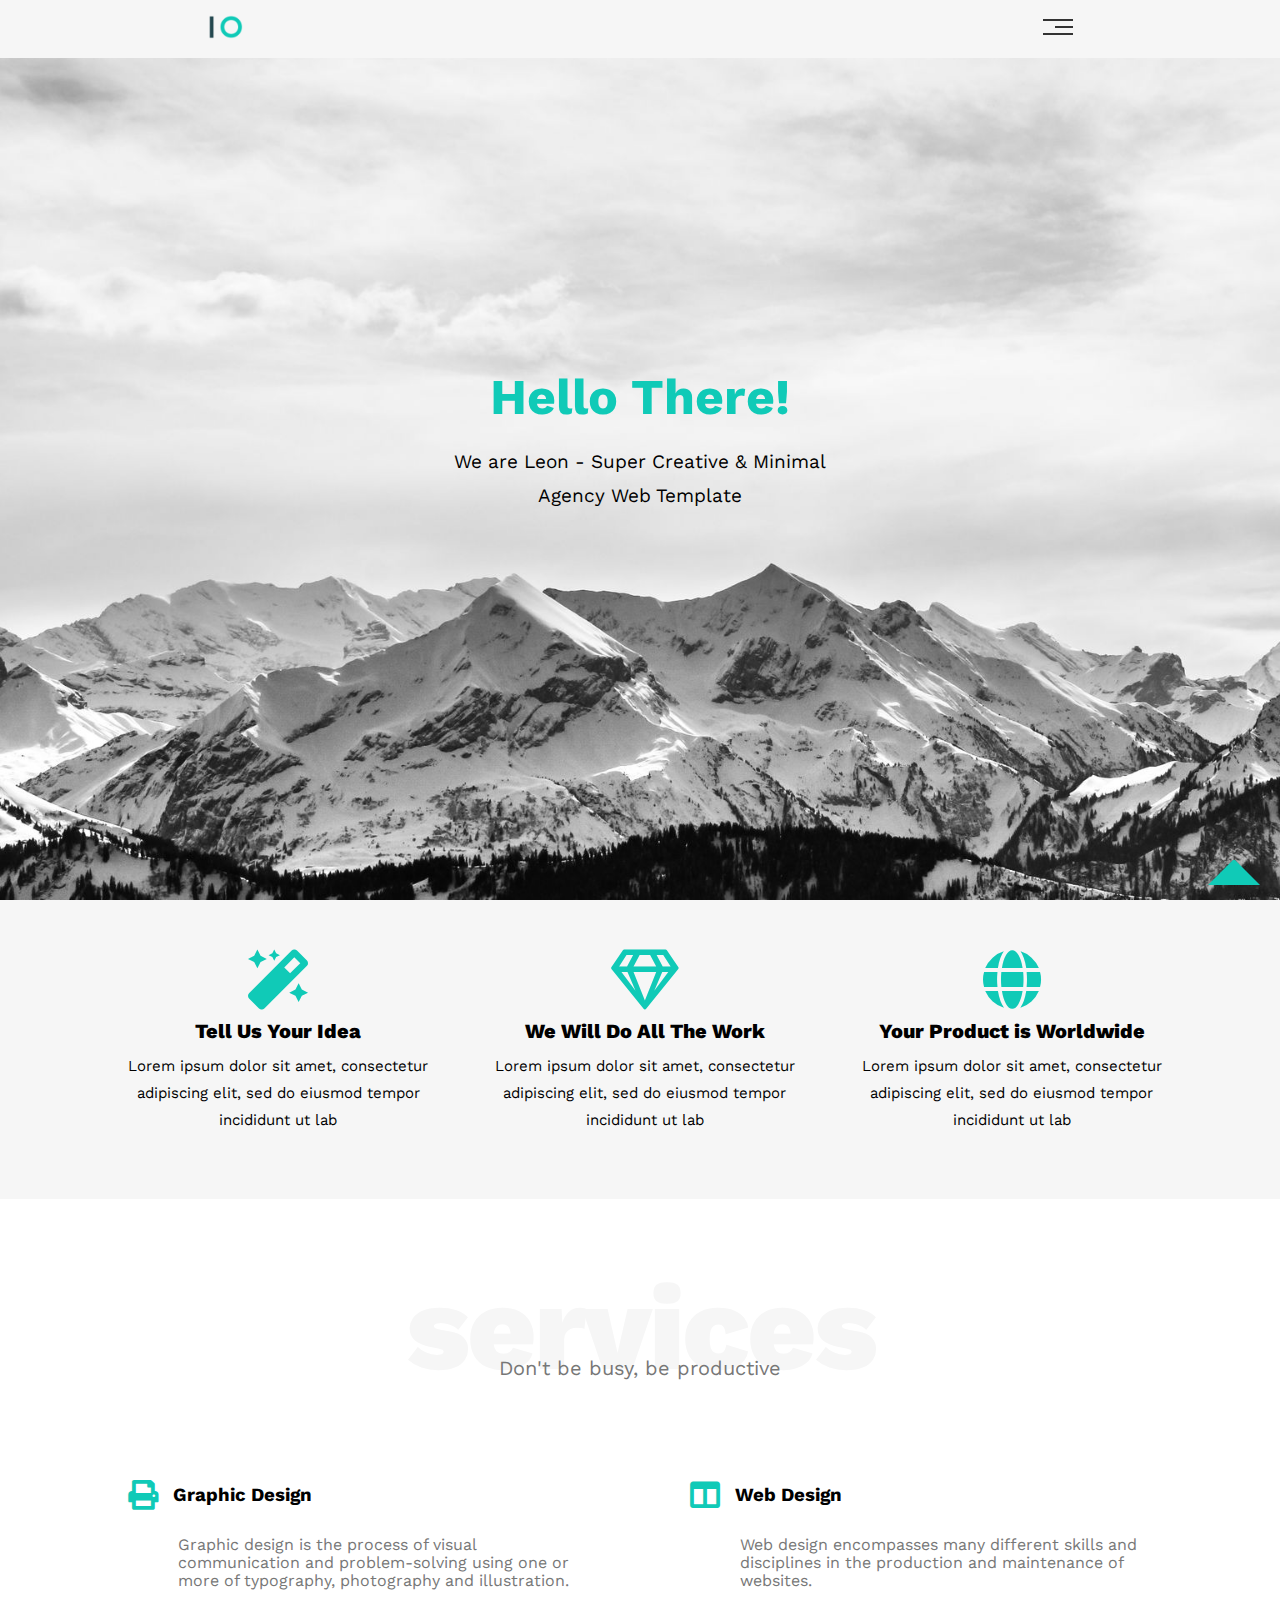
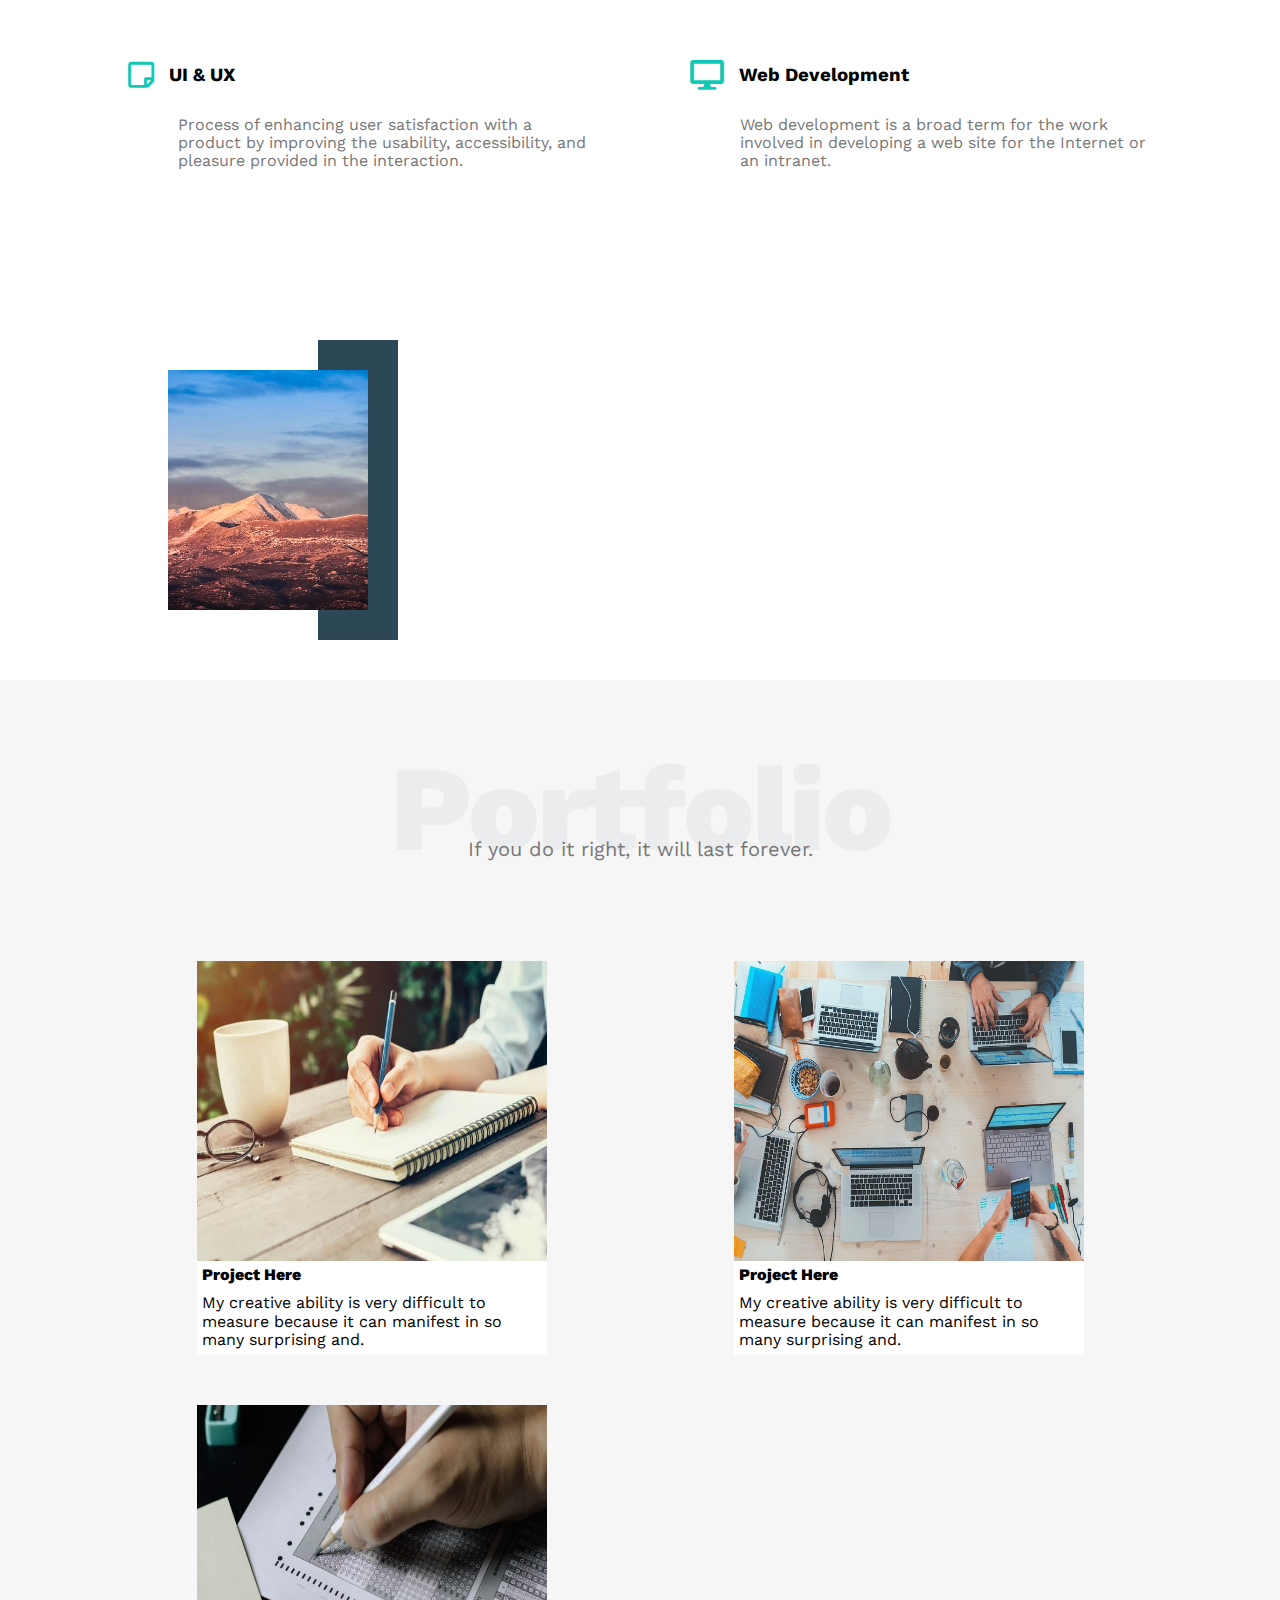
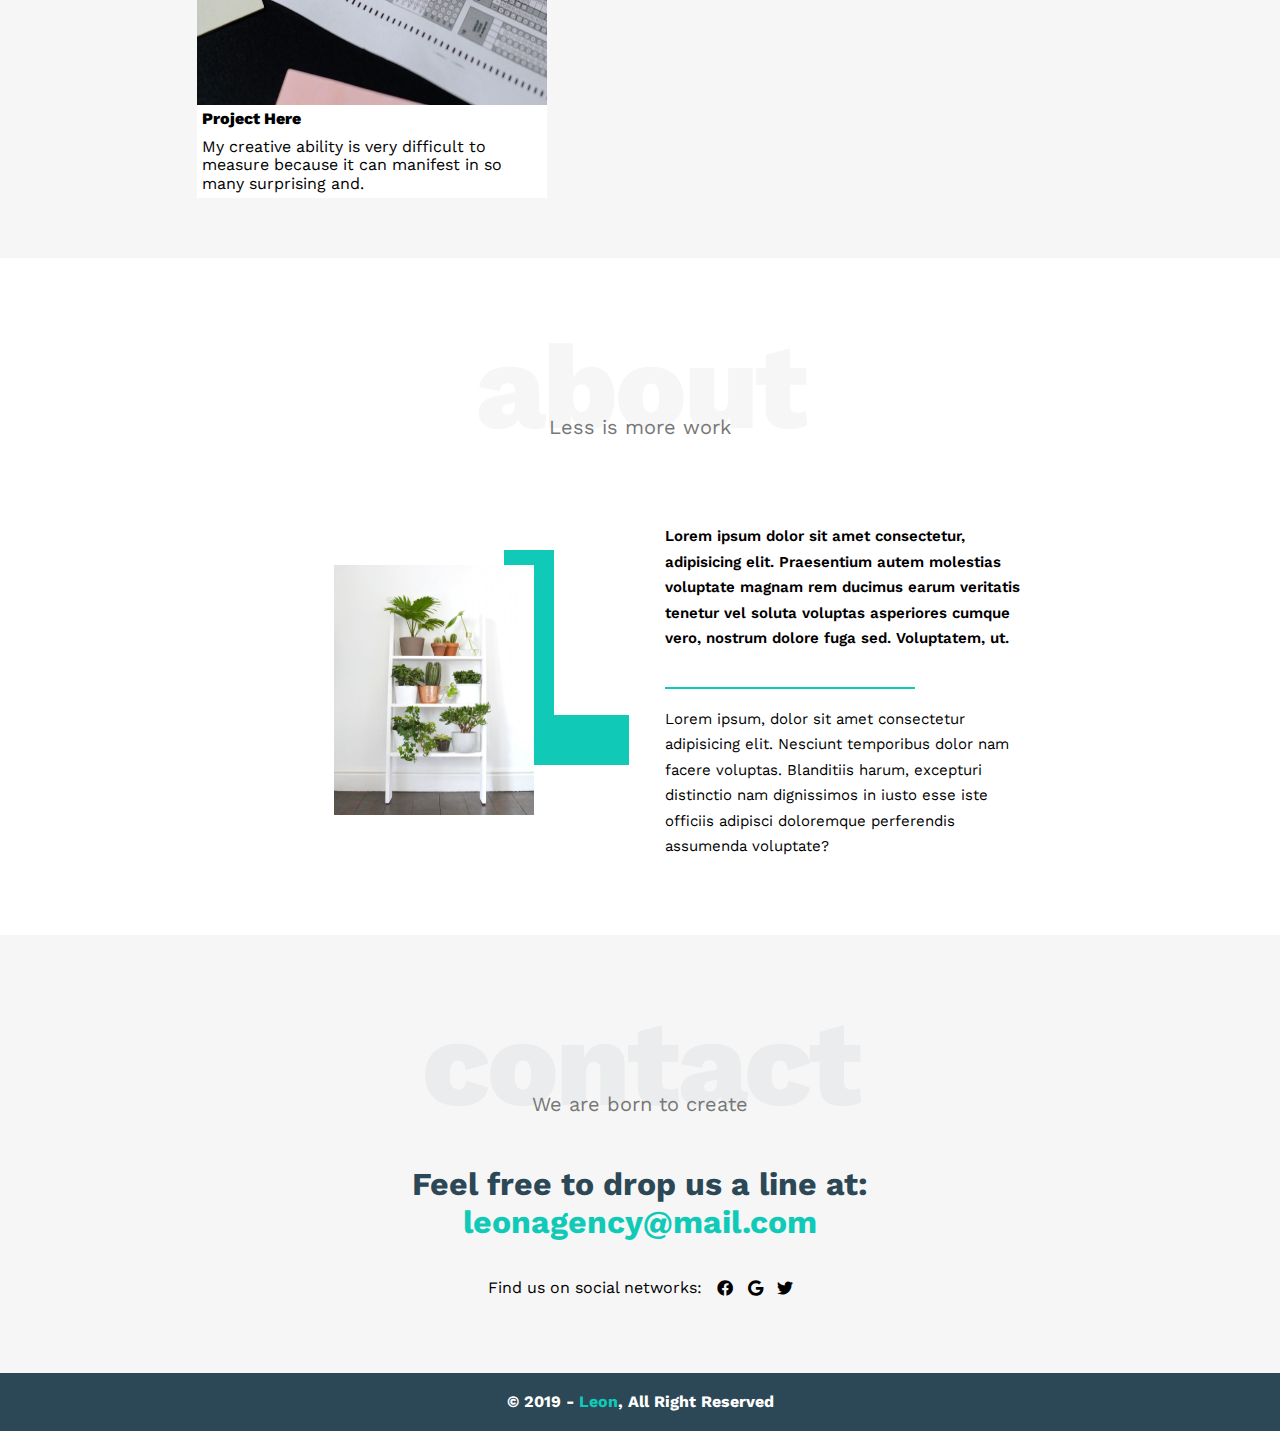
==== index.html @ 91f7926c "image source error" ====
<!DOCTYPE html>
<html lang="en">

    <head>
        <meta charset="UTF-8">
        <meta http-equiv="X-UA-Compatible" content="IE=edge">
        <meta name="viewport" content="width=device-width, initial-scale=1.0">
        <title>template-1</title>
        <!-- Main Template CSS file -->
        <link rel="stylesheet" href="CSS/Template-1.css">
        <!-- Render All Elemnets Normally -->
        <link rel="stylesheet" href="CSS/normalizes.css">
        <!-- Font Awesome Library -->
        <link rel="stylesheet" href="CSS/all.min.css">
        <!-- Google Fonts -->
        <style>
            @import url('https://fonts.googleapis.com/css2?family=Work+Sans:wght@200;300;400;500;600;800&display=swap');
        </style>
    </head>

    <body>
        <!-- scroll to top -->
        <a href="#top"></a>
        <!-- Start Header -->
        <div class="header">
            <div class="container">
                <div class="logo">
                    <img src="Images/logo.png" alt="">
                </div>
                <div class="links">
                    <div class="hidden">
                        <span></span>
                        <span></span>
                        <span></span>
                    </div>
                    <ul>
                        <li><a href="#services">Services</a></li>
                        <li><a href="#portfolio">Portfolio</a></li>
                        <li><a href="#about">About</a></li>
                        <li><a href="#contact">Contact</a></li>
                    </ul>
                </div>
            </div>
        </div>
        <!-- End Header -->

        <!-- Start Landing -->
        <div class="landing" id="top">
            <div class="intro-text">
                <h1>Hello There!</h1>
                <p>We are Leon - Super Creative & Minimal Agency  Web Template</p>
            </div>
        </div>
        <!-- End Landing -->

        <!-- Start Features -->
        <div class="features">
            <div class="container">
                <div class="f-one">
                    <i class="fas fa-magic fa-3x"></i>
                    <h3>Tell Us Your Idea</h3>
                    <p>Lorem ipsum dolor sit amet, consectetur adipiscing elit, sed do eiusmod tempor incididunt ut lab</p>
                </div>
                <div class="f-two">
                    <i class="far fa-gem fa-3x"></i>
                    <h3>We Will Do All The Work</h3>
                    <p>Lorem ipsum dolor sit amet, consectetur adipiscing elit, sed do eiusmod tempor incididunt ut lab</p>
                </div>
                <div class="f-three">
                    <i class="fas fa-globe fa-3x"></i>
                    <h3>Your Product is Worldwide</h3>
                    <p>Lorem ipsum dolor sit amet, consectetur adipiscing elit, sed do eiusmod tempor incididunt ut lab</p>
                </div>
            </div>
        </div>
        <!-- End Features -->

        <!-- Start Services -->
        <div class="services" id="services">
            <h3 class="special-component">services</h3>
            <p>Don't be busy, be productive</p>
            <div class="container">
                <div class="col">
                    <div class="srv">
                        <i class="fas fa-print"></i>
                        <h3>Graphic Design</h3>
                        <p>
                            Graphic design is the process of visual 
                            communication and problem-solving 
                            using one or more of typography, 
                            photography and illustration.
                        </p>
                    </div>
                    <div class="srv">
                        <i class="far fa-sticky-note"></i>
                        <h3>UI & UX</h3>
                        <p>
                            Process of enhancing user satisfaction 
                            with a product by improving the 
                            usability, accessibility, and pleasure 
                            provided in the interaction.
                        </p>
                    </div>
                </div>
                <div class="col">
                    <div class="srv">
                        <i class="fas fa-columns"></i>
                        <h3>Web Design</h3>
                        <p>
                            Web design encompasses many different 
                            skills and disciplines in the production 
                            and maintenance of websites.
                        </p>
                    </div>
                    <div class="srv">
                        <i class="fas fa-desktop"></i>
                        <h3>Web Development</h3>
                        <p>
                            Web development is a broad term for 
                            the work involved in developing a web site 
                            for the Internet or an intranet.
                        </p>
                    </div>
                </div>
                <div class="col">
                    <div class="image">
                        <img src="Images/services.jpg" alt="">
                    </div>
                </div>
            </div>
        </div>
        <!-- End Services -->

        <!-- Start Portfolio -->
        <div class="portfolio" id="portfolio">
            <h3 class="special-component">Portfolio</h3>
            <p>If you do it right, it will last forever.</p>
            <div class="container">
                <div class="prj">
                    <img src="/Images/portfolio-1.jpg" alt="">
                    <div class="prj-txt">
                        <h2>Project Here</h2>
                        <p>
                            My creative ability is very difficult to measure because it can manifest in so many surprising and.
                        </p>
                    </div>
                </div>
                <div class="prj">
                    <img src="/Images/portfolio-2.jpg" alt="">
                    <div class="prj-txt">
                        <h2>Project Here</h2>
                        <p>
                            My creative ability is very difficult to measure because it can manifest in so many surprising and.
                        </p>
                    </div>
                </div>
                <div class="prj">
                    <img src="/Images/portfolio-3.jpg" alt="">
                    <div class="prj-txt">
                        <h2>Project Here</h2>
                        <p>
                            My creative ability is very difficult to measure because it can manifest in so many surprising and.
                        </p>
                    </div>
                </div>

            </div>

        </div>
        <!-- End Portfolio -->

        <!-- Start About -->
        <div class="about" id="about">
            <h3 class="special-component">about</h3>
            <p>Less is more work</p>
            <div class="container">
                <div class="col">
                    <div class="abt-image">
                        <img src="/Images/about.jpg" alt="">
                    </div>
                </div>
                <div class="col">
                    <div class="abt-txt">
                        <h3>
                            Lorem ipsum dolor sit amet consectetur, adipisicing elit.
                            Praesentium autem molestias voluptate magnam rem ducimus 
                            earum veritatis tenetur vel soluta voluptas asperiores cumque
                            vero, nostrum dolore fuga sed. Voluptatem, ut.
                        </h3>
                        <p>
                            Lorem ipsum, dolor sit amet consectetur adipisicing elit.
                            Nesciunt temporibus dolor nam facere voluptas. Blanditiis 
                            harum, excepturi distinctio nam dignissimos in iusto esse 
                            iste officiis adipisci doloremque perferendis assumenda voluptate?
                        </p>
                    </div>
                </div>
            </div>
        </div>
        <!-- End About -->

        <!-- Start Contact -->
        <div class="contact" id="contact">
            <h3 class="special-component">contact</h3>
            <p>We are born to create</p>
            <div class="email">
                <h1>Feel free to drop us a line at:</h1>
                <h1>leonagency@mail.com</h1>
            </div>
            <div class="social">
                <p>
                    Find us on social networks:
                </p>
                <i class="fab fa-facebook"></i>
                <i class="fab fa-google"></i>
                <i class="fab fa-twitter"></i>            
            </div>
        </div>
        <!-- End Conatct -->

        <!-- Start Footer -->
            <footer>
                <p> 
                    &copy; 2019 - <span style="color: #10cab7;">Leon</span>, All Right Reserved
                </p>
            </footer>
        <!-- End Footer -->

    </body>

</html>
---- CSS/Template-1.css ----
/* Start Global Rules */
* {
    -webkit-box-sizing: border-box;
    -moz-box-sizing: border-box;
    box-sizing: border-box;
}

:root {
    --main-color--: #10cab7;
}

html {
    scroll-behavior: smooth;
}
body {
    font-family: 'Work Sans', sans-serif;
}

/* Mobile */
@media (max-width: 767px) {
    .container {
        max-width: 750px;
    }
}

/* Small */
@media (min-width: 768px) {
    .container {
        width: 750px;
    }
}

/* Medium */
@media (min-width: 992px) {
    .container {
        width: 970px;
    }
}

/* Large */
@media (min-width: 1200px) {
    .container {
        width: 1170px;
    }
}
/* End Global Rules */ 

/* Start Components */
body > a {
    background-color: transparent;
    padding: 1px;
    border-top: 25px solid transparent;
    border-right: 25px solid transparent;
    border-bottom: 25px solid var(--main-color--);
    border-left: 25px solid transparent;
    text-decoration: none;
    position: fixed;
    bottom: 15px;
    right: 20px;
    z-index: 150;
}
.special-component {
    margin: 0 auto;
    font-weight: 800;
    font-size: 120px;
    color: #f6f6f6;
    text-align: center;
    letter-spacing: -3px;
}

.special-component + p {
    color: #777;
    font-size: 20px;
    margin-top: -40px;
    margin-bottom: 100px;
    text-align: center;
}

@media (max-width: 767px) {
    .special-component {
        font-size: 60px;
    }

    .special-component + p {
        font-size: 15px;
        margin-top: -20px;
    }
}
/* End Components */

/* Start Header Rules */
.header {
    background-color: #f6f6f6;
    position: fixed;
    top: 0;
    width: 100%;
    z-index: 10000;
}

.header .container {
    width: 70%;
    padding: 15px;
    margin: 0 auto;
    display: flex;
    flex-flow: row wrap;
    justify-content: space-between;
    align-items: center;
}

.header .container .logo img {
    width: 60px ;
}

.header .container .links {
    position: relative;
}

.header .container .links .hidden {
    width: 30px;
    display: flex;
    flex-flow: row wrap;
    justify-content: flex-end;
}

.header .container .links .hidden span {
    background-color: #333;
    height: 2px;
    margin-bottom: 5px;
}

.header .container .links .hidden span:first-child {
    width: 100%;
}

.header .container .links .hidden span:nth-child(2) {
    width: 60%;
    transition: .3s;
}

.header .container .links:hover .hidden span:nth-child(2) {
    width: 100%;
}

.header .container .links .hidden span:last-child {
    width: 100%;
}

.header .links ul {
    list-style: none;
    margin: 0;
    padding: 0;
    background-color: #f6f6f6;
    position: absolute;
    right: 0;
    top: calc(100% + 15px);
    min-width: 200px;
    display: none;
    z-index: 1;
}

.header .container .links ul::after {
    content: '';
    border-top: 15px solid transparent;
    border-bottom: 15px solid #f6f6f6;
    border-left: 15px solid transparent;
    border-right: 15px solid transparent;
    position: absolute;
    right: 0;
    top: -30px;
}

.header .container .links ul li{
    padding: 15px;
}

.header .container .links ul li:not(:last-child) {
    border-bottom: 1px solid #ddd;
}

.header .container .links ul li a {
    text-decoration: none;
    color: #333;
    transition: .3s;
    display: block;
}

.header .container .links:hover ul {
    display:block;
}

.header .container .links ul li:hover a{
    padding-left: 10px;
}
/* End Header Rules */

/* Start Landing */
.landing {
    background-image: url(../Images/landing.jpg);
    background-size: cover;
    height: 100vh;
    position: relative;
}

.landing .intro-text {
    position: absolute;
    top: 50%;
    left: 50%;
    transform: translate(-50% , -50%);
    text-align: center;
    width: 420px;
    max-width: 100%;
}

.intro-text h1 {
    font-size: 50px;
    color: var(--main-color--);
    margin: 0;
    font-weight: bold;
}

.intro-text p {
    padding-left: 5px;
    padding-right: 5px;
    font-size: 19px;
    line-height: 1.8;
}
/* End Landing */

/* Star Feature */
.features {
    background-color: #f6f6f6;
    padding-right: 60px;
    padding-left: 60px;
}

.features .container {
    margin: 0 auto;
    padding: 50px;
    display: grid;
    grid-template-columns: repeat(auto-fill, minmax(300px, 1fr));
    gap: 30px;
    justify-content: center;
    align-items: center;
}

.features .container i {
    font-size: 60px;
    color: var(--main-color--);
    display: flex;
    justify-content: center;
}


.features .container h3 {
    font-size: 20px;
    margin-top: 10px;
    margin-bottom: 10px;
    text-align: center;
    font-weight: 800;
}

.features .container p {
    font-size: 15px;
    margin-top: 6px;
    text-align: center;
    line-height: 1.8;
}
/* End Features */

/* Start Services */
.services {
    padding-top: 60px;
}
.services .container {
    width: 80%;
    margin: 0 auto;
    display: grid;
    grid-template-columns: repeat(auto-fill, minmax(300px , 1fr));
    justify-content: space-evenly;
    gap: 100px;
}

.services .container .srv {
    display: flex;
    flex-flow: row wrap;
}

.col .srv {
    height: 180px;
}
.col .srv i {
    color: var(--main-color--);
    font-size: 30px;
}

.col .srv h3 {
    margin-top: 5px;
    margin-left: 15px;
    margin-bottom: 10px;
}

.col .srv p {
    color: #777;
    margin-left: 50px;
    margin-bottom: 50px;
    margin-top: 0;
}

.container .col .image {
    margin-bottom: 100px;
    width: 240px;
    height: 240px;
    position: relative;
}

.container .col .image img {
    width: 200px;
    height: 240px;
    position: absolute;
    top: 30px;
    right: 0;
}

.container .col .image::after {
    content: '';
    background-color: #2c4755;
    width: 80px;
    height: 300px;
    position: absolute;
    right: -30px;
    z-index: -1;
}

@media (max-width: 1215px) {
    .container .col .image {
        display: none;
    }
}



@media (max-width: 767px) {
    .services .container .srv {
        display: flex;
        flex-flow: column nowrap;
        align-items: center;
    }
    .col .srv p {
        color: #777;
        margin-left: 0;
        text-align: center;
    }
    .services .container {
        gap: 0;
    }
    .special-component + p {
        margin-bottom: 30px;
        border-bottom: 5px solid #f6f6f6;
    }
}

/* Strat Portfolio */
.portfolio {
    background-color: #f6f6f6;
    padding-top: 60px;
}

.portfolio .special-component {
    color: #ebeced;
}

.prj img {
    width: 350px;
    height: 300px;
}

.portfolio .container {
    padding-bottom: 60px;
    width: 80%;
    margin: 0 auto;
    display: grid;
    grid-template-columns: repeat(auto-fill, minmax(350px, 1fr));
    justify-content: space-evenly;
    gap: 50px;
}


.portfolio .prj {
    display: flex;
    flex-flow: column wrap;
    align-items: center;
}

.portfolio .container .prj .prj-txt {
    background-color: white;
    width: 350px;
}

.portfolio .container .prj .prj-txt h2 {
    margin-top: 0;
    margin-bottom: 0;
    padding: 5px;
    font-weight: 800;
    font-size: 16px;
}

.portfolio .container .prj .prj-txt p {
    margin-top: 0;
    margin-bottom: 0;
    padding: 5px;
    font-size: 16px;
}


@media (max-width: 767px) {
    .porfolio .special-component {
        margin-bottom: 10px;
    }
    
    .portfolio .special-component + p {
        border-bottom: 6px solid white;
        margin-top: -20px;
    }

    .portfolio .prj {
        display: flex;
        flex-flow: column wrap;
        align-items: center;
    }
    .prj img {
        width: 250px;
        height: 200px;
    }

    .portfolio .container {
        gap: 30px;
    }

    .portfolio .container .prj .prj-txt {
        width: 250px;
    }
}
/* End Portfolio */

/* Start About */
.about {
    padding-top: 60px;
}

.about .special-component + p {
    margin-bottom: 10px;
}

.about .container {
    padding: 60px;
    width: 70%;
    margin: 0 auto;
    display: grid;
    grid-template-columns: repeat(auto-fill, minmax(300px, 1fr));
    gap: 50px;
}

.about .container .col {
    display: flex;
    flex-direction: row;
    justify-content: center;
    align-items: center;
}

.abt-image img {
    width: 200px;
    height: 250px;
}

.about .container .col:first-child {
    position: relative;
}
/* 
.about .container .col:first-child:after {
    content: '';
    background-color: #fafafa;
    width: 60px;
    height: 300px;
    position: absolute;
    top: 12px;
    left: 72px;
    z-index: -1;
} */

.abt-image {
    position: relative;
}

.abt-image::before {
    content: '';
    background-color: #10cab7;
    width: 50px;
    height: 200px;
    position: absolute;
    top: -15px;
    right: -20px;
    z-index: -1;
}

.abt-image::after {
    content: '';
    background-color: #10cab7;
    width: 100px;
    height: 50px;
    position: absolute;
    top: 150px;
    right: -95px;
    z-index: -1;
}

.abt-txt h3 {
    max-width: 500px;
    font-size: 15px;
    font-weight: 600;
    line-height: 1.7;
}

.abt-txt p {
    padding-top: 40px;
    max-width: 500px;
    font-size: 15px;
    line-height: 1.7;
    position: relative;
}

.abt-txt p::after {
    content: '';
    width: 250px;
    height: 2px;
    background-color: #10cab7;
    position: absolute;
    top: 20px;
    left: 0;
}

@media (max-width: 767px) {
    .abt-txt h3 {
        text-align: center;
    }

    .abt-txt p {
        text-align: center;
    }

    .about .container {
        padding: 0;
        display: flex;
        flex-flow: column wrap;
    }

    .about .container .col {
        display: flex;
        flex-direction: row;
        justify-content: flex-start;
    }

    .about .col {
        margin-top: 50px;
    }

    
    .abt-txt p::after {
        left: 50%;
        transform: translateX(-50%);
    }
}
/* End About */

/* Start Contact */
    .contact {
        padding: 60px 60px;
        background-color: #f6f6f6;
    }

    .contact .special-component {
        color: #ebeced;
    }

    .contact .special-component + p {
        margin-bottom: 50px;
    }

    .contact .email h1:first-child {
        color: #2c4755;
        text-align: center;
        margin-bottom: 2px;
    }

    .contact .email h1:last-child {
        color: #10cab7;
        text-align: center;
        margin-top: 0;
    }

    .contact .social {
        display: grid;
        grid-template-columns: 230px 30px 30px 30px;
        justify-content:center;
        align-items: center;
        text-align: center;
    }

    
@media (max-width: 767px) {
    .contact .special-component {
        margin-bottom: 10px;
    }
    
    .contact .special-component + p {
        border-bottom: 6px solid white;
        margin-top: -30px;
        margin-bottom: 20px;
    }

    .contact {
        padding: 0;
    }

    .contact .email h1:first-child {
        font-size: 25px;
    }

    .contact .email h1:last-child {
        font-size: 20px;
    }
}
/* End Contact */

/* Start Footer */
    footer {
        background-color: #2c4755;
    }

    footer p {
        margin: 0;
        padding: 20px;
        color: white;
        font-weight: bold;
        text-align: center;
    }
/* End Footer */
---- CSS/normalizes.css ----
/*! normalize.css v8.0.1 | MIT License | github.com/necolas/normalize.css */

/* Document
   ========================================================================== */

/**
 * 1. Correct the line height in all browsers.
 * 2. Prevent adjustments of font size after orientation changes in iOS.
 */

html {
  line-height: 1.15; /* 1 */
  -webkit-text-size-adjust: 100%; /* 2 */
}

/* Sections
   ========================================================================== */

/**
 * Remove the margin in all browsers.
 */

body {
  margin: 0;
}

/**
 * Render the `main` element consistently in IE.
 */

main {
  display: block;
}

/**
 * Correct the font size and margin on `h1` elements within `section` and
 * `article` contexts in Chrome, Firefox, and Safari.
 */

h1 {
  font-size: 2em;
  margin: 0.67em 0;
}

/* Grouping content
   ========================================================================== */

/**
 * 1. Add the correct box sizing in Firefox.
 * 2. Show the overflow in Edge and IE.
 */

hr {
  box-sizing: content-box; /* 1 */
  height: 0; /* 1 */
  overflow: visible; /* 2 */
}

/**
 * 1. Correct the inheritance and scaling of font size in all browsers.
 * 2. Correct the odd `em` font sizing in all browsers.
 */

pre {
  font-family: monospace, monospace; /* 1 */
  font-size: 1em; /* 2 */
}

/* Text-level semantics
   ========================================================================== */

/**
 * Remove the gray background on active links in IE 10.
 */

a {
  background-color: transparent;
}

/**
 * 1. Remove the bottom border in Chrome 57-
 * 2. Add the correct text decoration in Chrome, Edge, IE, Opera, and Safari.
 */

abbr[title] {
  border-bottom: none; /* 1 */
  text-decoration: underline; /* 2 */
  text-decoration: underline dotted; /* 2 */
}

/**
 * Add the correct font weight in Chrome, Edge, and Safari.
 */

b,
strong {
  font-weight: bolder;
}

/**
 * 1. Correct the inheritance and scaling of font size in all browsers.
 * 2. Correct the odd `em` font sizing in all browsers.
 */

code,
kbd,
samp {
  font-family: monospace, monospace; /* 1 */
  font-size: 1em; /* 2 */
}

/**
 * Add the correct font size in all browsers.
 */

small {
  font-size: 80%;
}

/**
 * Prevent `sub` and `sup` elements from affecting the line height in
 * all browsers.
 */

sub,
sup {
  font-size: 75%;
  line-height: 0;
  position: relative;
  vertical-align: baseline;
}

sub {
  bottom: -0.25em;
}

sup {
  top: -0.5em;
}

/* Embedded content
   ========================================================================== */

/**
 * Remove the border on images inside links in IE 10.
 */

img {
  border-style: none;
}

/* Forms
   ========================================================================== */

/**
 * 1. Change the font styles in all browsers.
 * 2. Remove the margin in Firefox and Safari.
 */

button,
input,
optgroup,
select,
textarea {
  font-family: inherit; /* 1 */
  font-size: 100%; /* 1 */
  line-height: 1.15; /* 1 */
  margin: 0; /* 2 */
}

/**
 * Show the overflow in IE.
 * 1. Show the overflow in Edge.
 */

button,
input { /* 1 */
  overflow: visible;
}

/**
 * Remove the inheritance of text transform in Edge, Firefox, and IE.
 * 1. Remove the inheritance of text transform in Firefox.
 */

button,
select { /* 1 */
  text-transform: none;
}

/**
 * Correct the inability to style clickable types in iOS and Safari.
 */

button,
[type="button"],
[type="reset"],
[type="submit"] {
  -webkit-appearance: button;
}

/**
 * Remove the inner border and padding in Firefox.
 */

button::-moz-focus-inner,
[type="button"]::-moz-focus-inner,
[type="reset"]::-moz-focus-inner,
[type="submit"]::-moz-focus-inner {
  border-style: none;
  padding: 0;
}

/**
 * Restore the focus styles unset by the previous rule.
 */

button:-moz-focusring,
[type="button"]:-moz-focusring,
[type="reset"]:-moz-focusring,
[type="submit"]:-moz-focusring {
  outline: 1px dotted ButtonText;
}

/**
 * Correct the padding in Firefox.
 */

fieldset {
  padding: 0.35em 0.75em 0.625em;
}

/**
 * 1. Correct the text wrapping in Edge and IE.
 * 2. Correct the color inheritance from `fieldset` elements in IE.
 * 3. Remove the padding so developers are not caught out when they zero out
 *    `fieldset` elements in all browsers.
 */

legend {
  box-sizing: border-box; /* 1 */
  color: inherit; /* 2 */
  display: table; /* 1 */
  max-width: 100%; /* 1 */
  padding: 0; /* 3 */
  white-space: normal; /* 1 */
}

/**
 * Add the correct vertical alignment in Chrome, Firefox, and Opera.
 */

progress {
  vertical-align: baseline;
}

/**
 * Remove the default vertical scrollbar in IE 10+.
 */

textarea {
  overflow: auto;
}

/**
 * 1. Add the correct box sizing in IE 10.
 * 2. Remove the padding in IE 10.
 */

[type="checkbox"],
[type="radio"] {
  box-sizing: border-box; /* 1 */
  padding: 0; /* 2 */
}

/**
 * Correct the cursor style of increment and decrement buttons in Chrome.
 */

[type="number"]::-webkit-inner-spin-button,
[type="number"]::-webkit-outer-spin-button {
  height: auto;
}

/**
 * 1. Correct the odd appearance in Chrome and Safari.
 * 2. Correct the outline style in Safari.
 */

[type="search"] {
  -webkit-appearance: textfield; /* 1 */
  outline-offset: -2px; /* 2 */
}

/**
 * Remove the inner padding in Chrome and Safari on macOS.
 */

[type="search"]::-webkit-search-decoration {
  -webkit-appearance: none;
}

/**
 * 1. Correct the inability to style clickable types in iOS and Safari.
 * 2. Change font properties to `inherit` in Safari.
 */

::-webkit-file-upload-button {
  -webkit-appearance: button; /* 1 */
  font: inherit; /* 2 */
}

/* Interactive
   ========================================================================== */

/*
 * Add the correct display in Edge, IE 10+, and Firefox.
 */

details {
  display: block;
}

/*
 * Add the correct display in all browsers.
 */

summary {
  display: list-item;
}

/* Misc
   ========================================================================== */

/**
 * Add the correct display in IE 10+.
 */

template {
  display: none;
}

/**
 * Add the correct display in IE 10.
 */

[hidden] {
  display: none;
}
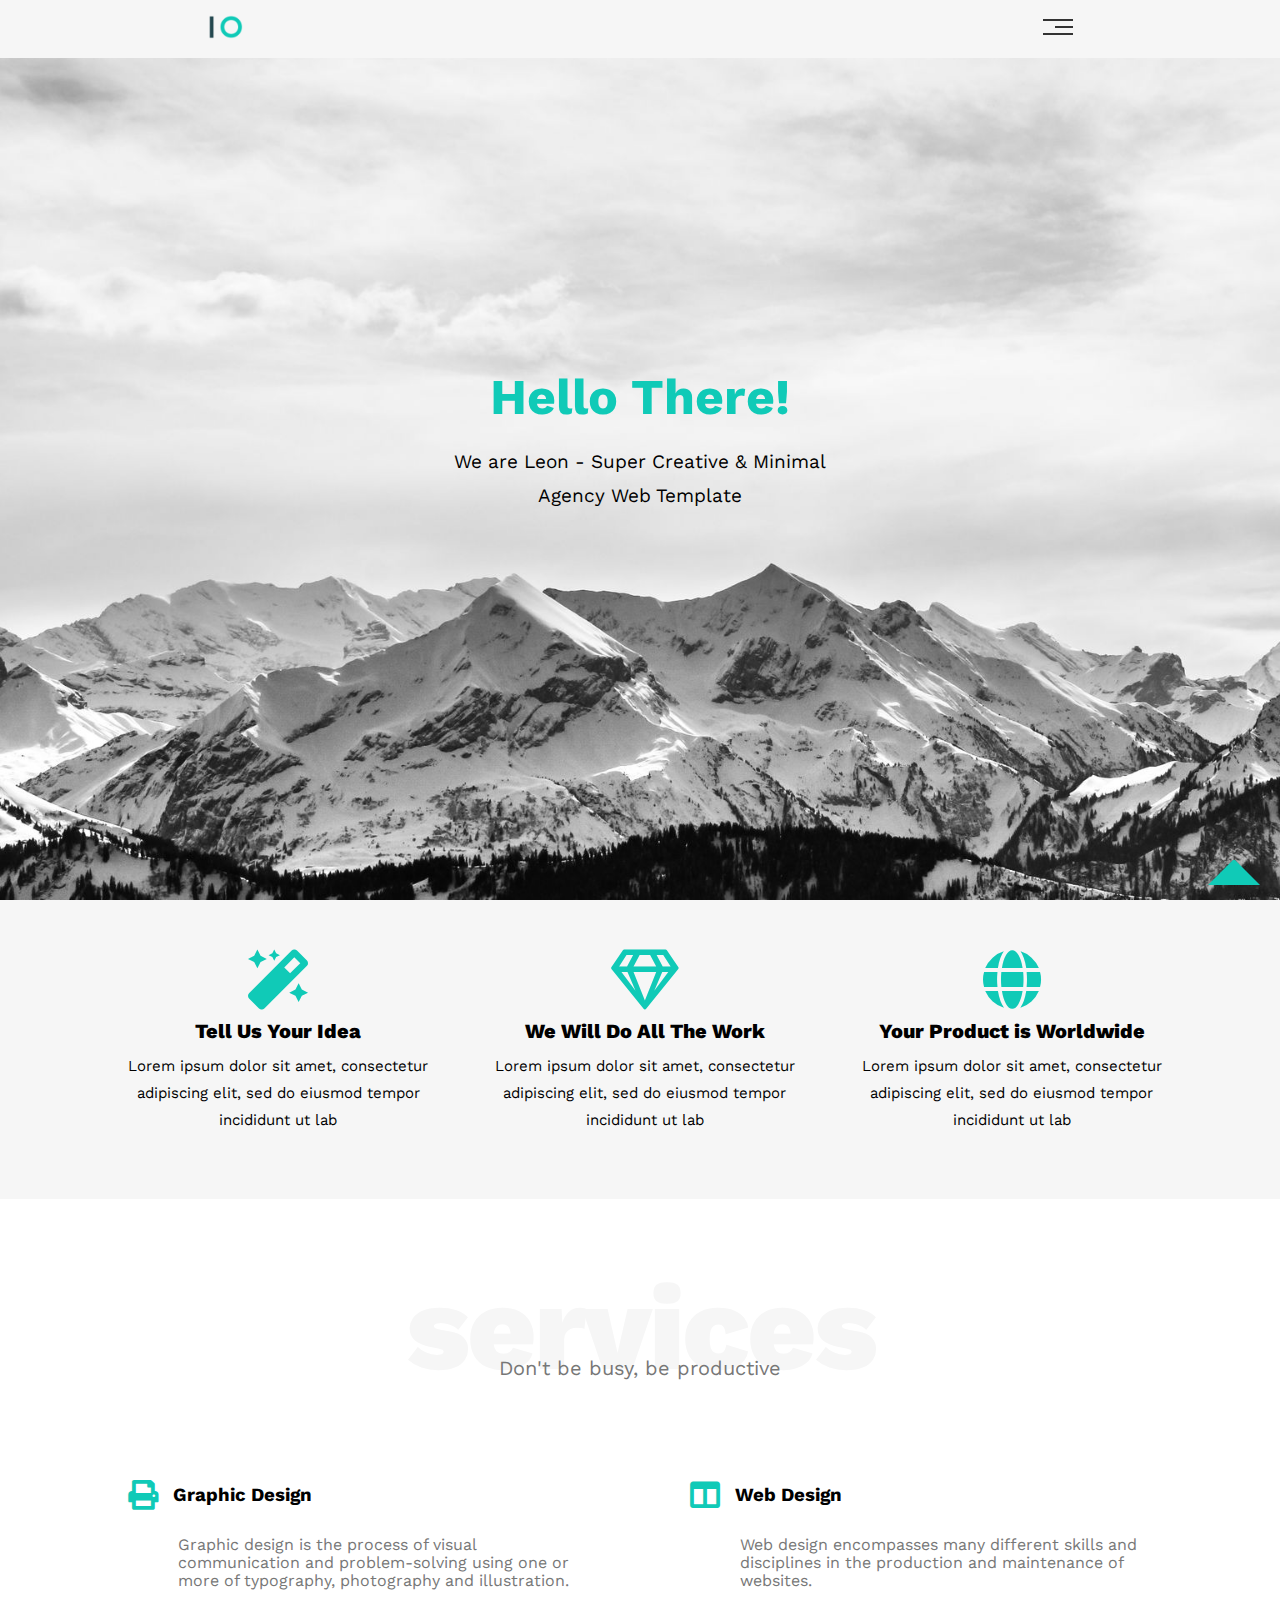
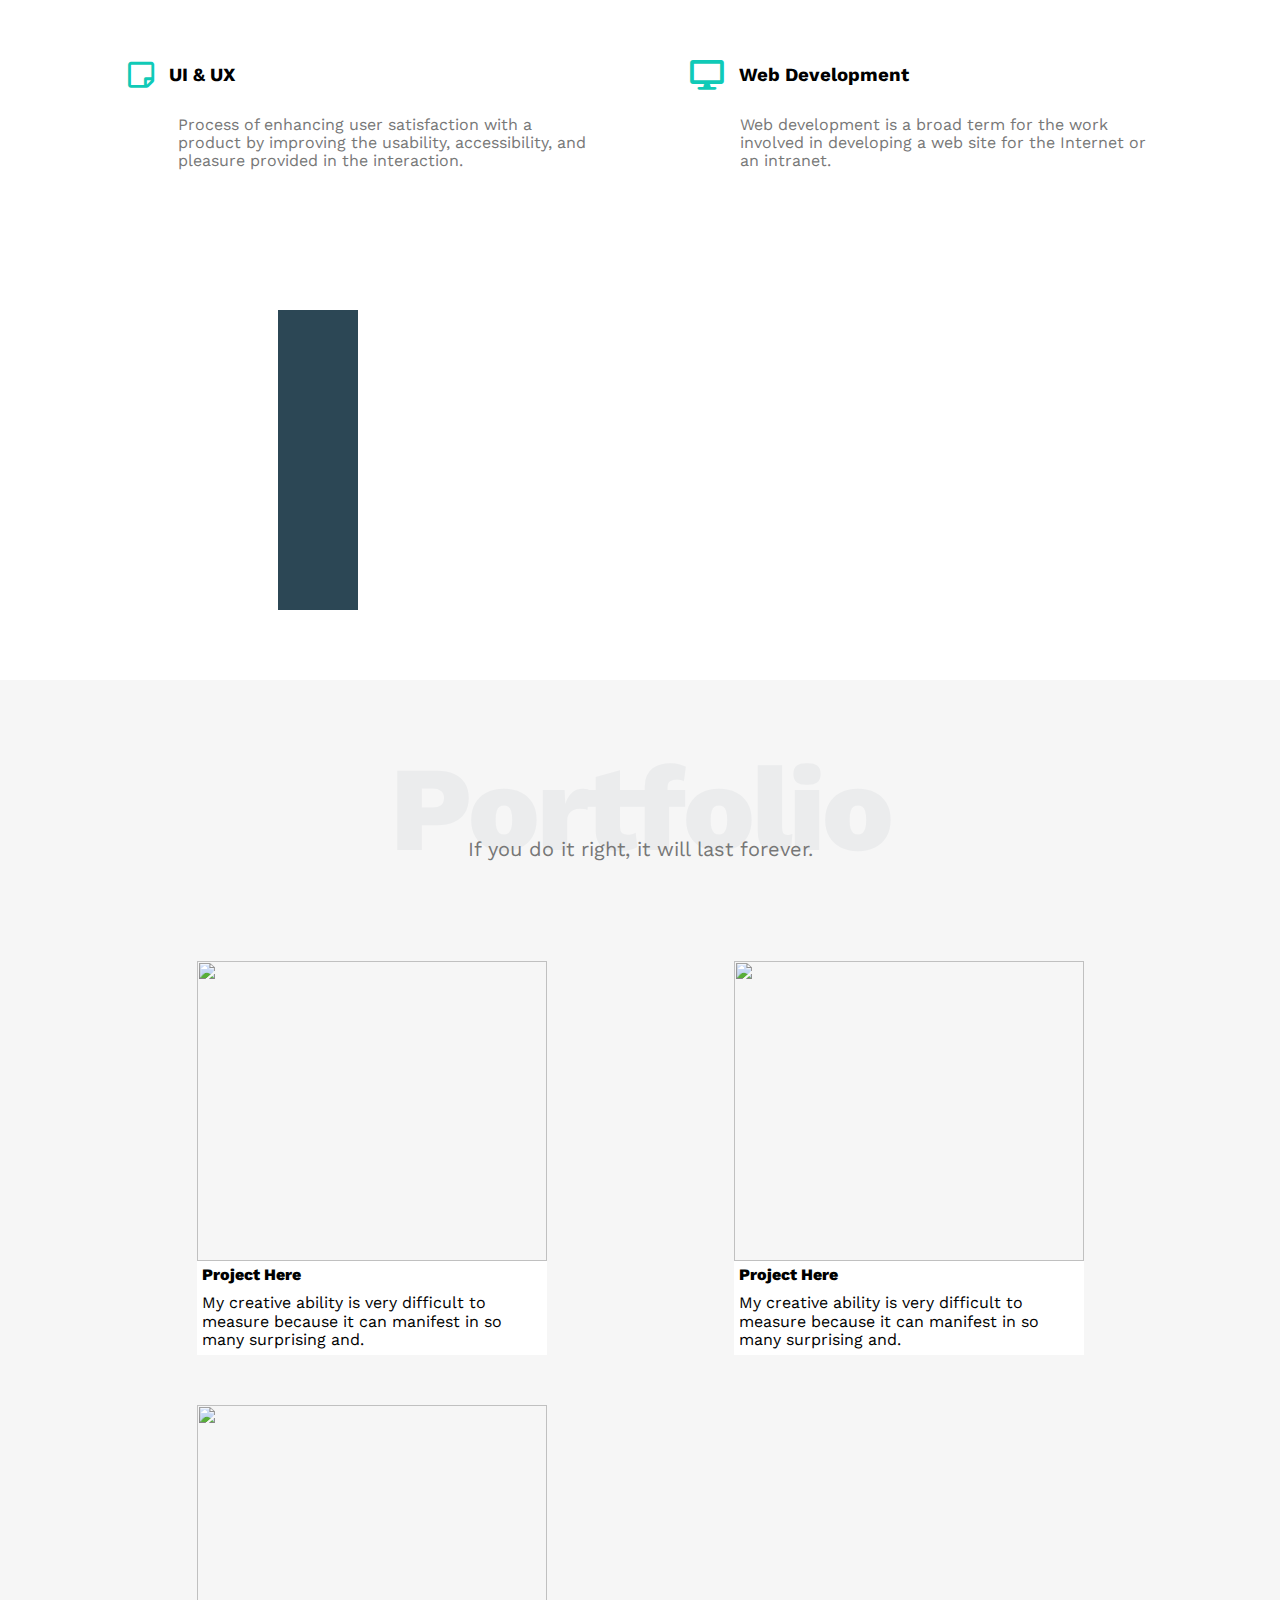
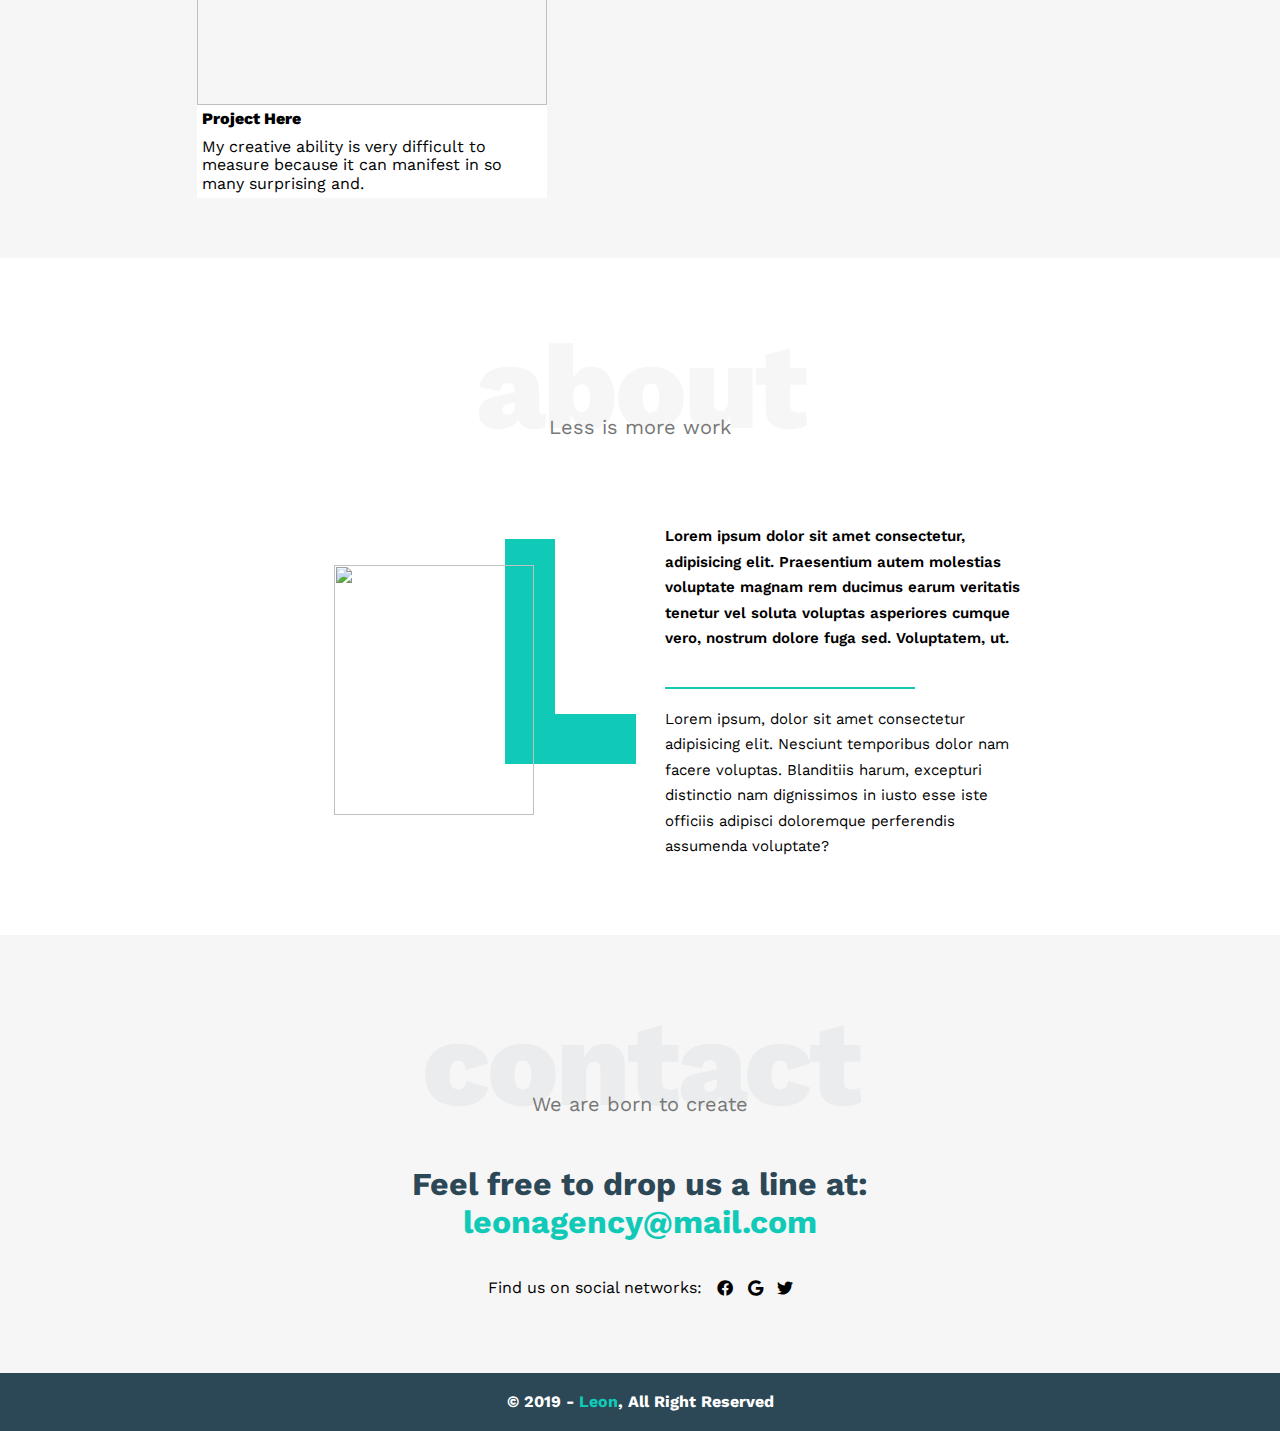
==== commit 01fa92e4: "Work isa" ====
--- a/index.html
+++ b/index.html
@@ -124,7 +124,7 @@
                 </div>
                 <div class="col">
                     <div class="image">
-                        <img src="Images/services.jpg" alt="">
+                        <!-- <img src="Images/services.JPG" alt=""> -->
                     </div>
                 </div>
             </div>
@@ -137,7 +137,7 @@
             <p>If you do it right, it will last forever.</p>
             <div class="container">
                 <div class="prj">
-                    <img src="/Images/portfolio-1.jpg" alt="">
+                    <img src="Images/portfolio-1.JPG" alt="">
                     <div class="prj-txt">
                         <h2>Project Here</h2>
                         <p>
@@ -146,7 +146,7 @@
                     </div>
                 </div>
                 <div class="prj">
-                    <img src="/Images/portfolio-2.jpg" alt="">
+                    <img src="Images/portfolio-2.JPG" alt="">
                     <div class="prj-txt">
                         <h2>Project Here</h2>
                         <p>
@@ -155,7 +155,7 @@
                     </div>
                 </div>
                 <div class="prj">
-                    <img src="/Images/portfolio-3.jpg" alt="">
+                    <img src="Images/portfolio-3.JPG" alt="">
                     <div class="prj-txt">
                         <h2>Project Here</h2>
                         <p>
@@ -176,7 +176,7 @@
             <div class="container">
                 <div class="col">
                     <div class="abt-image">
-                        <img src="/Images/about.jpg" alt="">
+                        <img src="Images/about.JPG" alt="">
                     </div>
                 </div>
                 <div class="col">
--- a/CSS/Template-1.css
+++ b/CSS/Template-1.css
@@ -307,19 +307,21 @@
 }
 
 .container .col .image {
+    background-image: url(../Images/services.JPG);
+    background-size: cover;
     margin-bottom: 100px;
-    width: 240px;
+    width: 200px;
     height: 240px;
     position: relative;
 }
-
+/* 
 .container .col .image img {
     width: 200px;
     height: 240px;
     position: absolute;
     top: 30px;
     right: 0;
-}
+} */
 
 .container .col .image::after {
     content: '';
@@ -327,6 +329,7 @@
     width: 80px;
     height: 300px;
     position: absolute;
+    top: -30px;
     right: -30px;
     z-index: -1;
 }
@@ -493,23 +496,14 @@
 
 .abt-image::before {
     content: '';
-    background-color: #10cab7;
-    width: 50px;
-    height: 200px;
-    position: absolute;
-    top: -15px;
-    right: -20px;
-    z-index: -1;
-}
-
-.abt-image::after {
-    content: '';
-    background-color: #10cab7;
-    width: 100px;
-    height: 50px;
-    position: absolute;
-    top: 150px;
-    right: -95px;
+    background-color: transparent;
+    width: 81px;
+    height: 175px;
+    border-bottom: 50px solid #10cab7;
+    border-left: 50px solid #10cab7;
+    position: absolute;
+    top: -26px;
+    right: -102px;
     z-index: -1;
 }
 
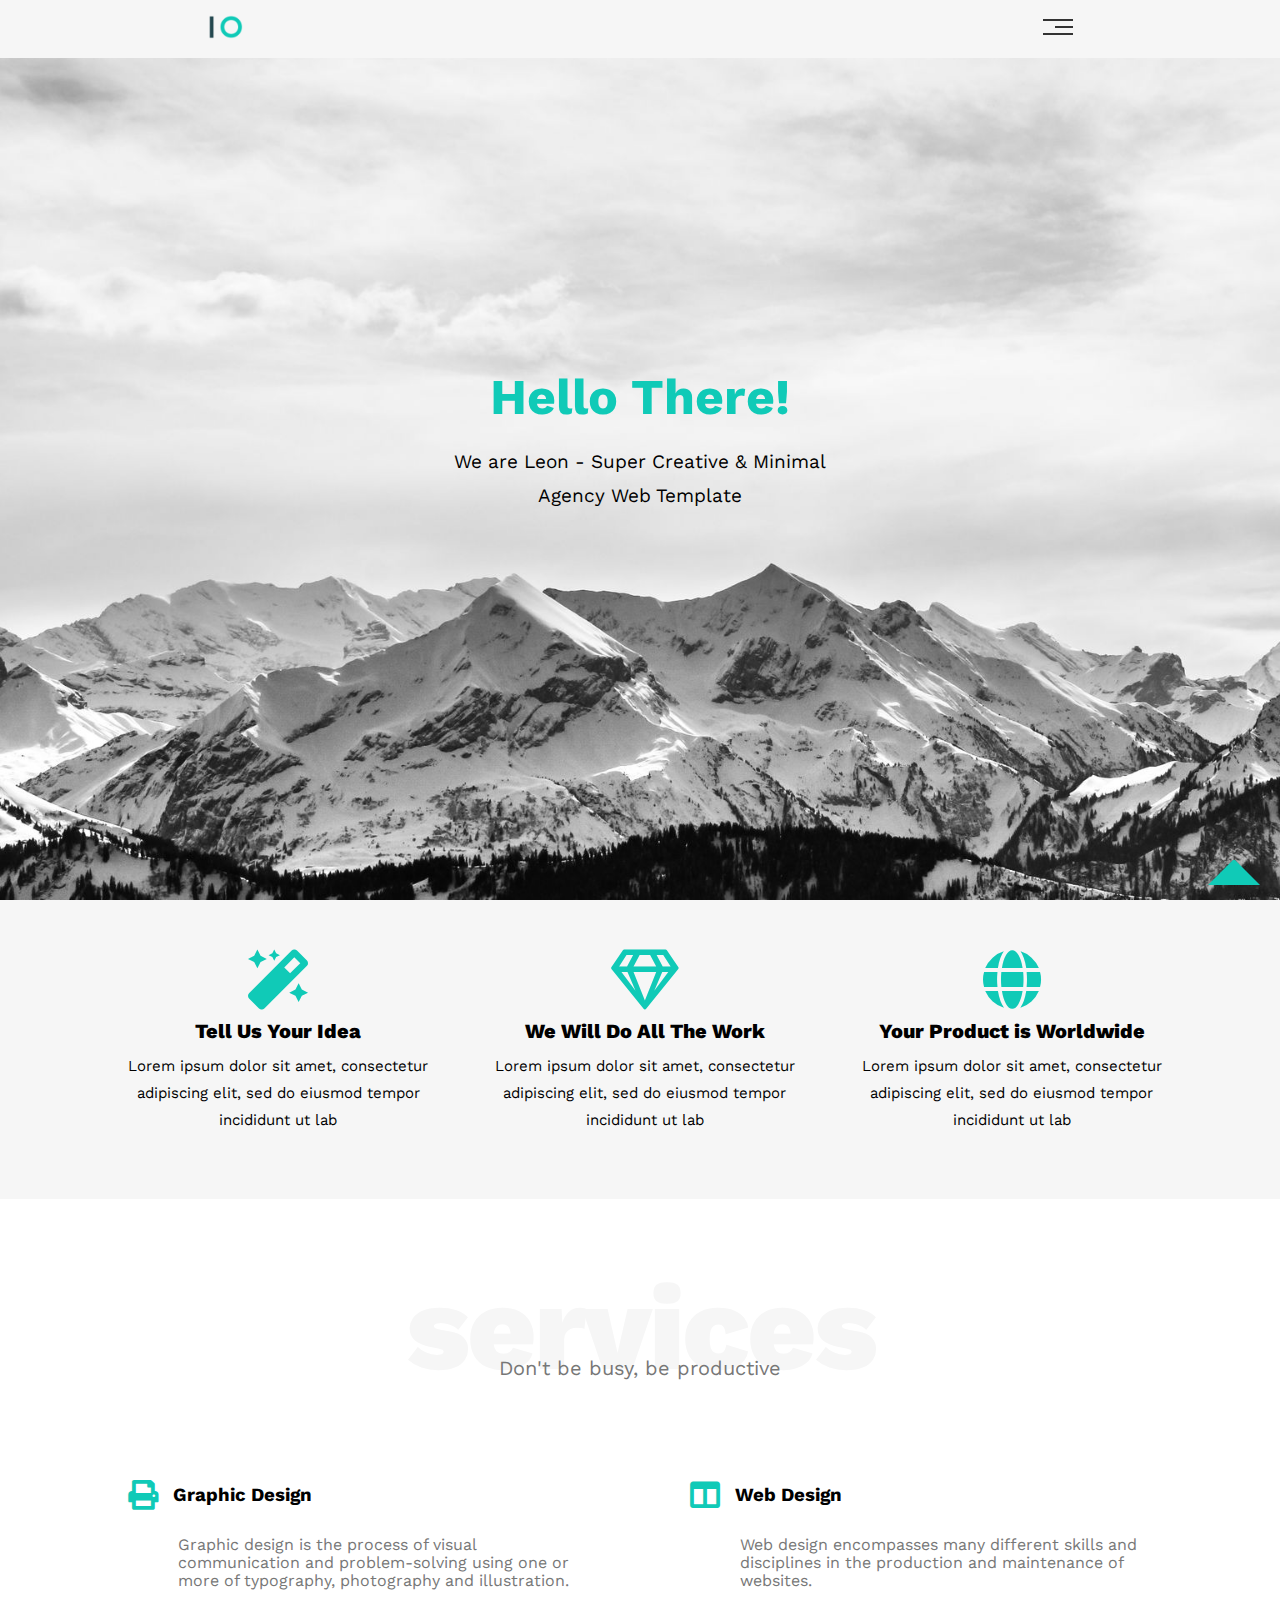
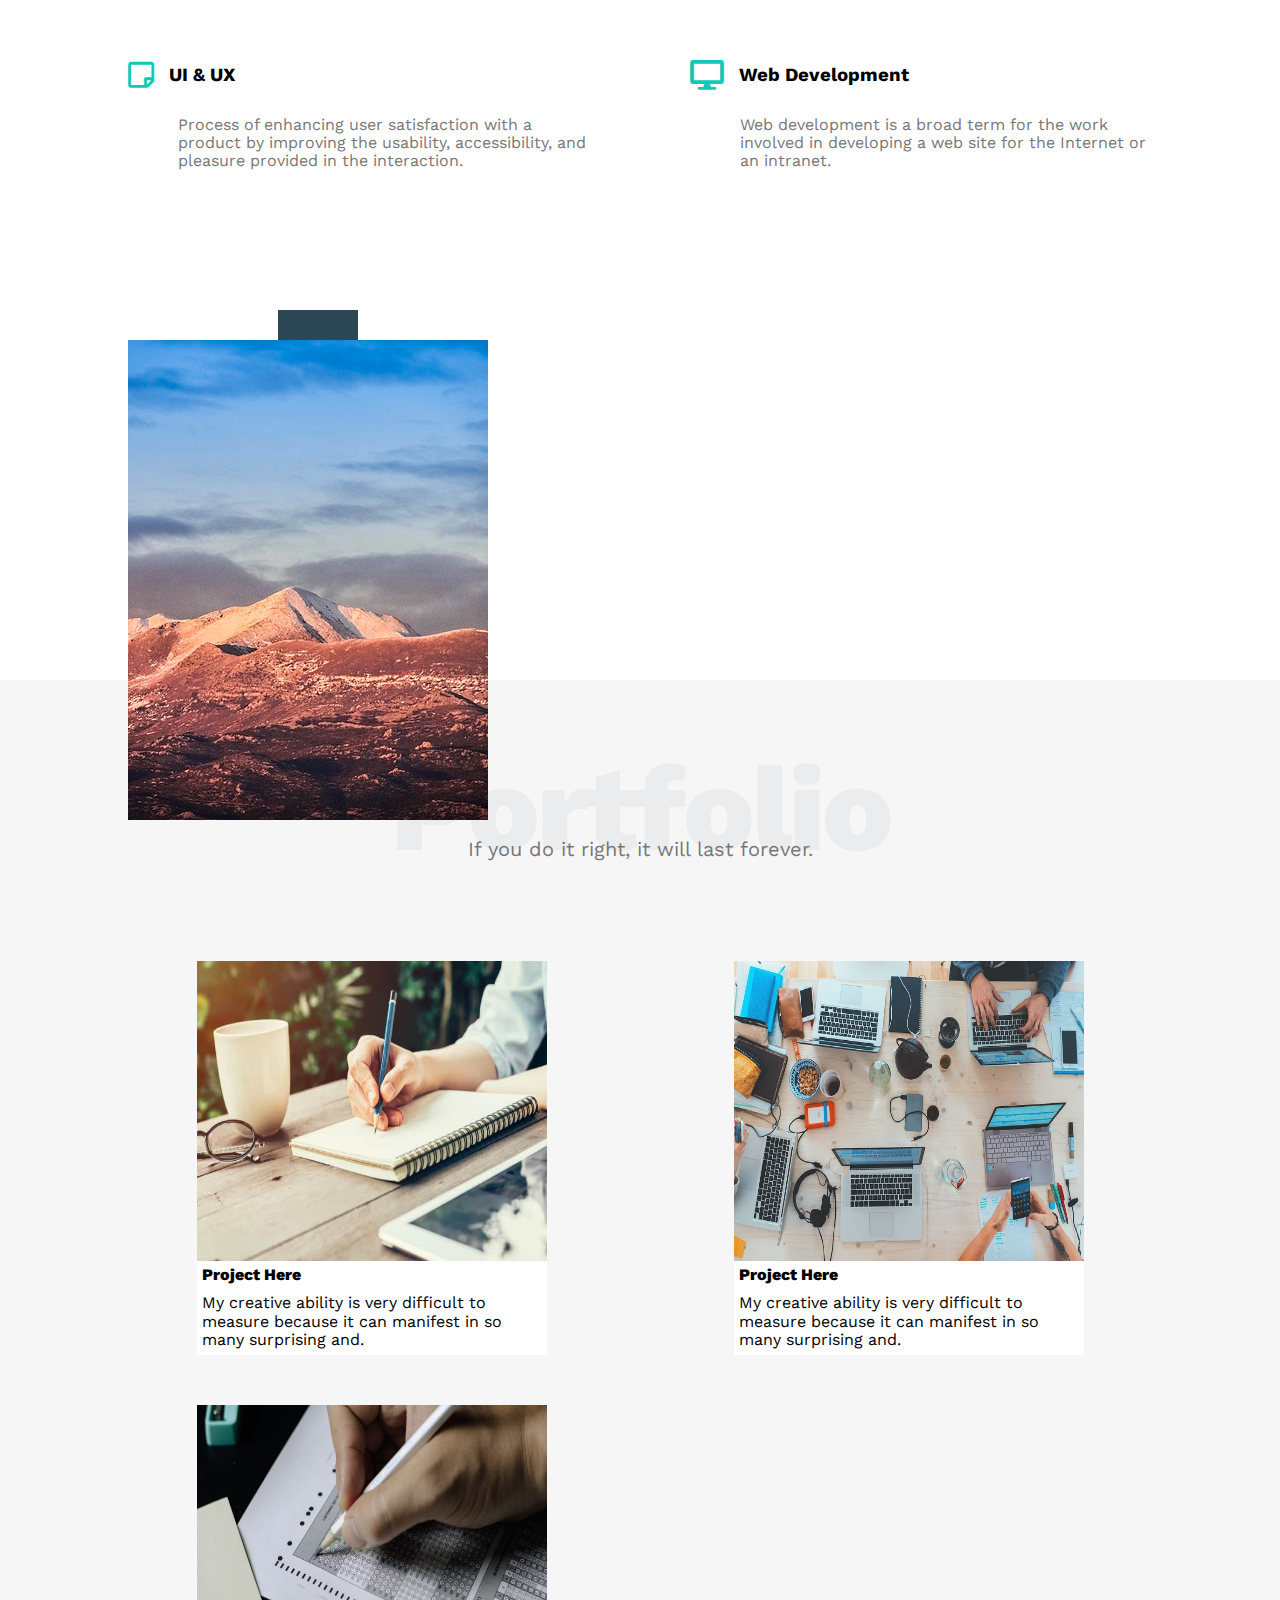
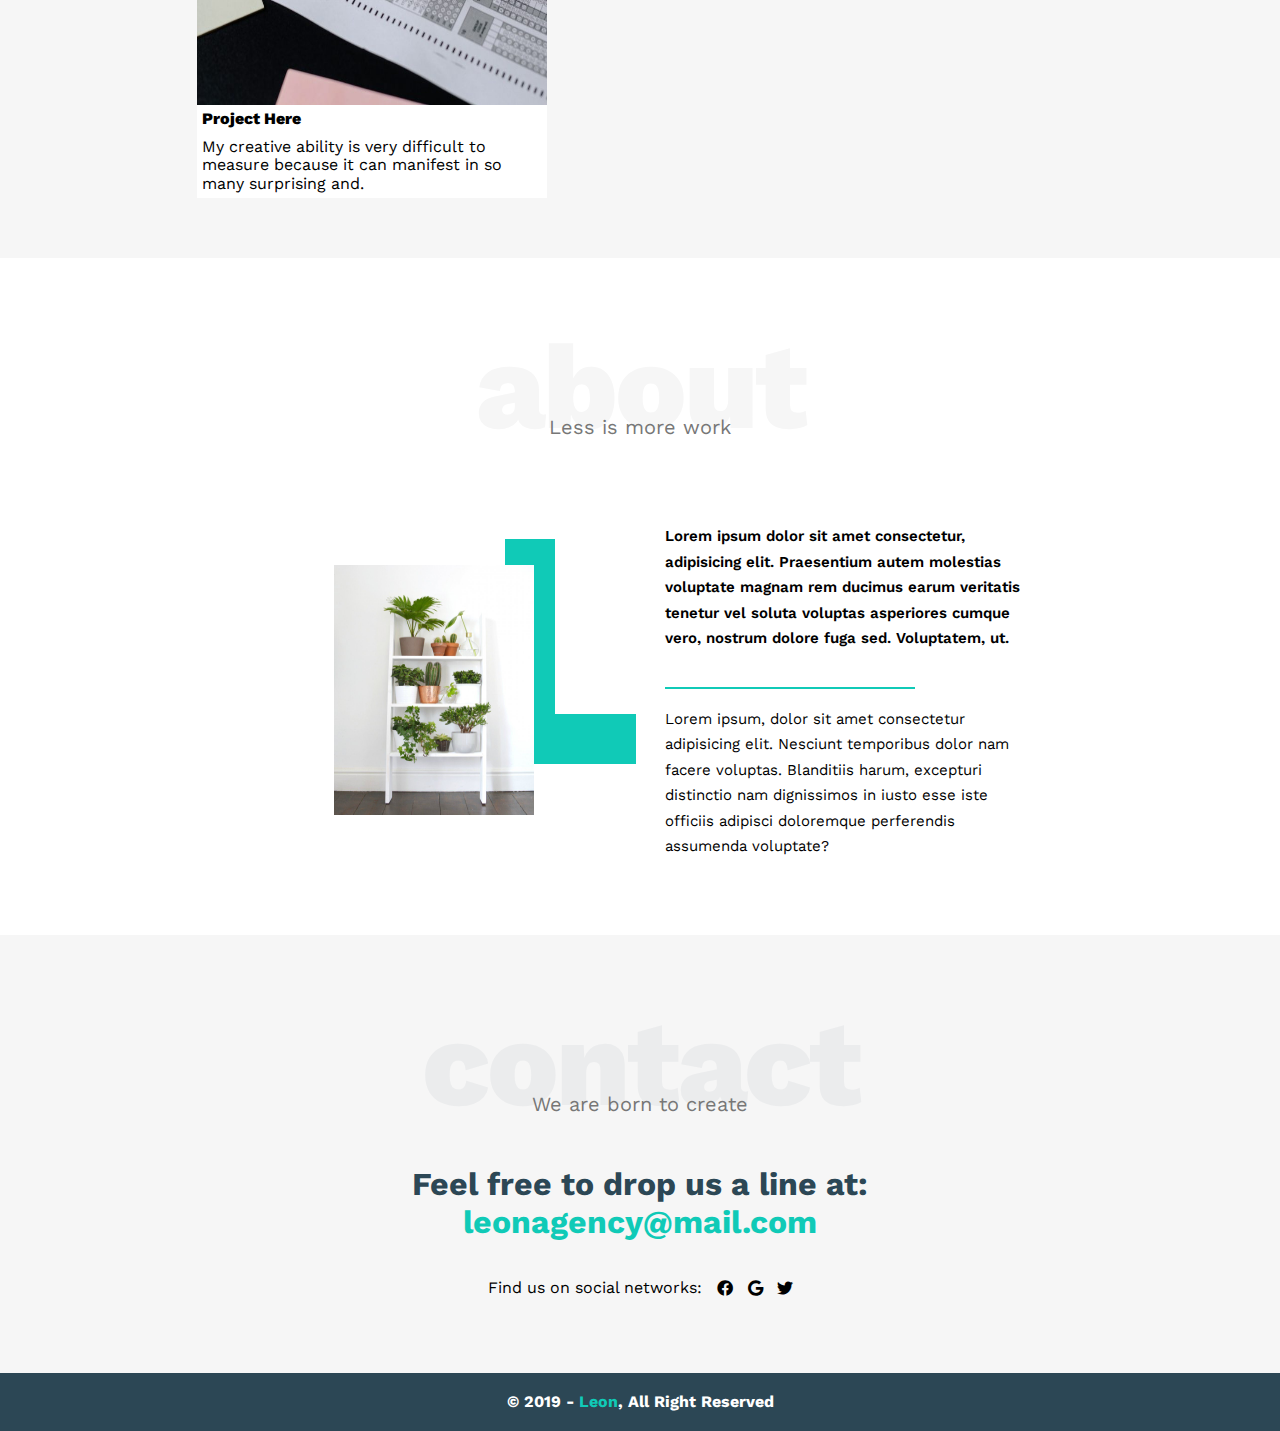
==== commit c47e83ff: "Thumpnail Photo" ====
--- a/index.html
+++ b/index.html
@@ -5,6 +5,11 @@
         <meta charset="UTF-8">
         <meta http-equiv="X-UA-Compatible" content="IE=edge">
         <meta name="viewport" content="width=device-width, initial-scale=1.0">
+        <meta property="og:image" content="https://drive.google.com/file/d/1v14E1bAqh_JWiIl_3M4INzh0H5O89JLT/view?usp=sharing" />
+        <meta property="og:type" content="website" />
+        <meta property="og:url" content="https://abdelhadynagi.github.io/Project-1/" />
+        <meta property="og:title" content="My First Project" />
+        <meta property="og:description" content="The Website is Responsive" />
         <title>template-1</title>
         <!-- Main Template CSS file -->
         <link rel="stylesheet" href="CSS/Template-1.css">
@@ -124,7 +129,7 @@
                 </div>
                 <div class="col">
                     <div class="image">
-                        <!-- <img src="Images/services.JPG" alt=""> -->
+                        <img src="Images/services.jpg" alt="">
                     </div>
                 </div>
             </div>
@@ -137,7 +142,7 @@
             <p>If you do it right, it will last forever.</p>
             <div class="container">
                 <div class="prj">
-                    <img src="Images/portfolio-1.JPG" alt="">
+                    <img src="Images/portfolio-1.jpg" alt="">
                     <div class="prj-txt">
                         <h2>Project Here</h2>
                         <p>
@@ -146,7 +151,7 @@
                     </div>
                 </div>
                 <div class="prj">
-                    <img src="Images/portfolio-2.JPG" alt="">
+                    <img src="Images/portfolio-2.jpg" alt="">
                     <div class="prj-txt">
                         <h2>Project Here</h2>
                         <p>
@@ -155,7 +160,7 @@
                     </div>
                 </div>
                 <div class="prj">
-                    <img src="Images/portfolio-3.JPG" alt="">
+                    <img src="Images/portfolio-3.jpg" alt="">
                     <div class="prj-txt">
                         <h2>Project Here</h2>
                         <p>
@@ -176,7 +181,7 @@
             <div class="container">
                 <div class="col">
                     <div class="abt-image">
-                        <img src="Images/about.JPG" alt="">
+                        <img src="Images/about.jpg" alt="">
                     </div>
                 </div>
                 <div class="col">
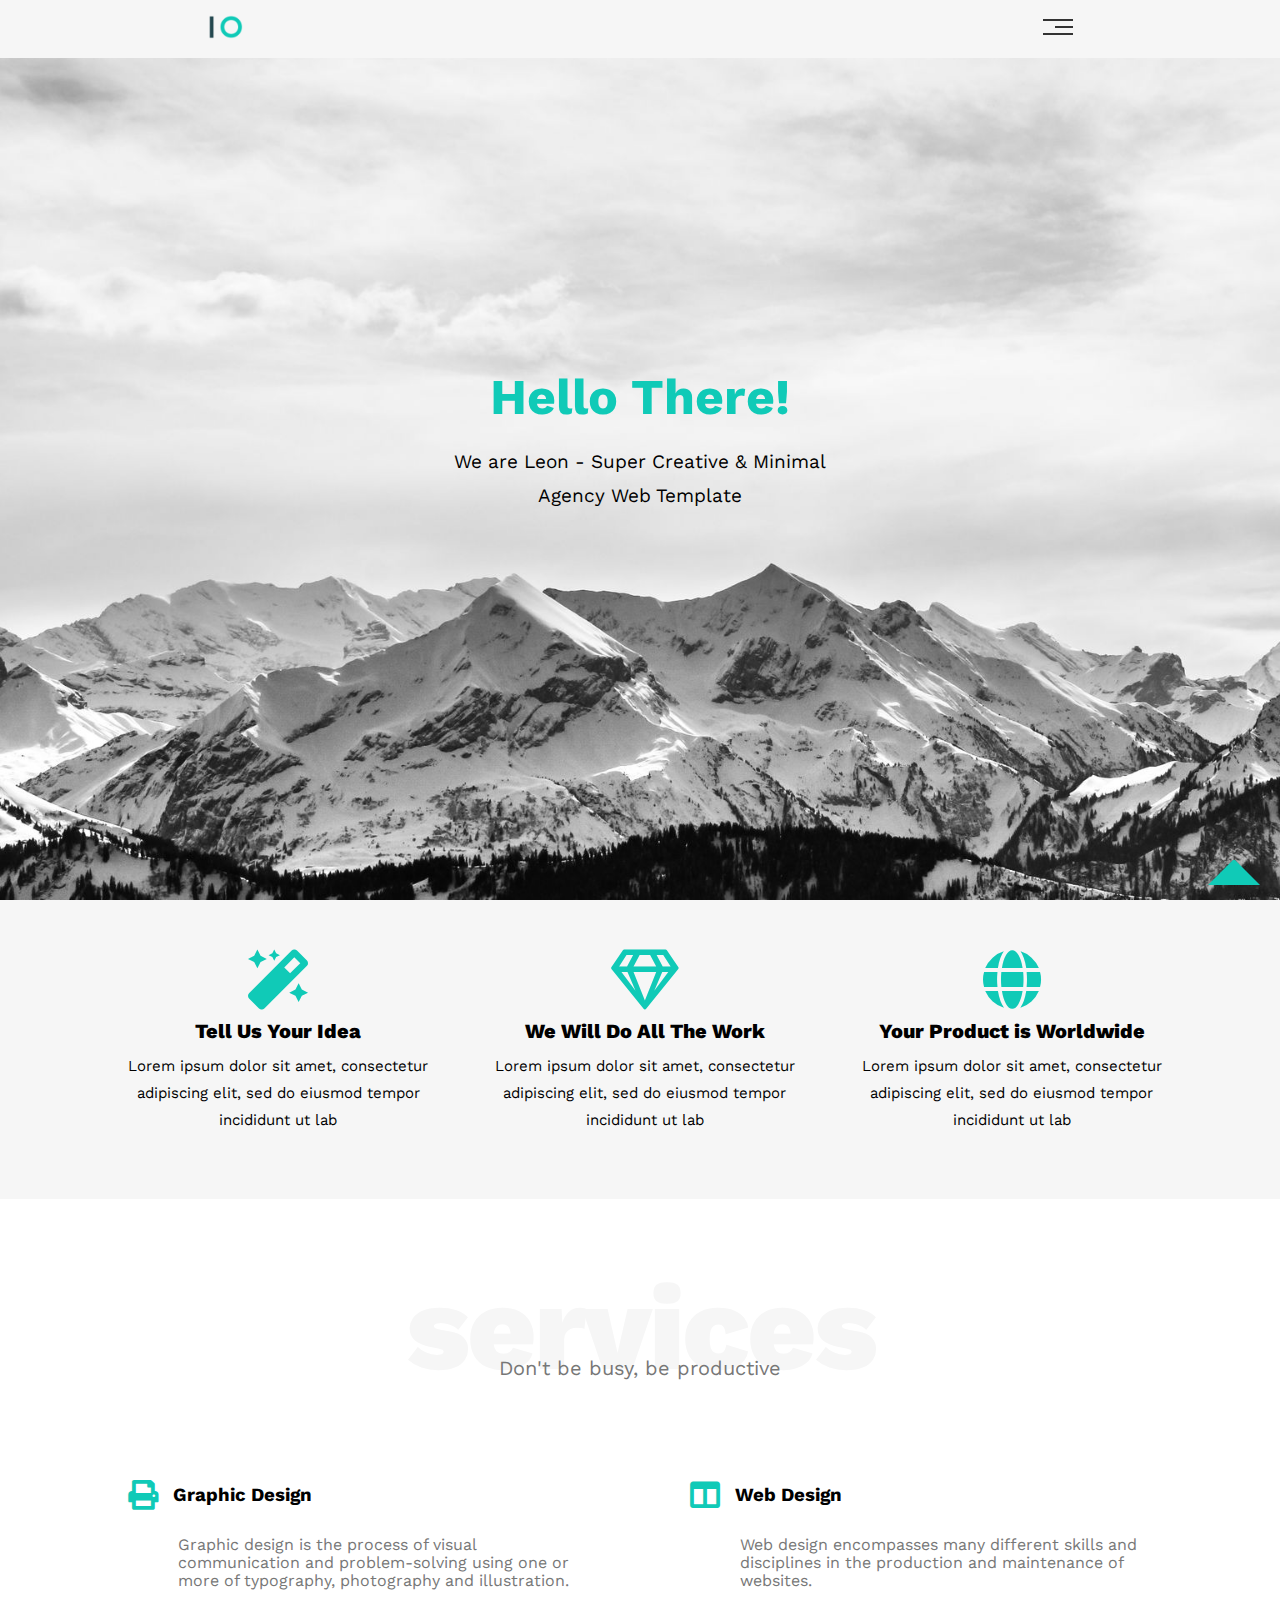
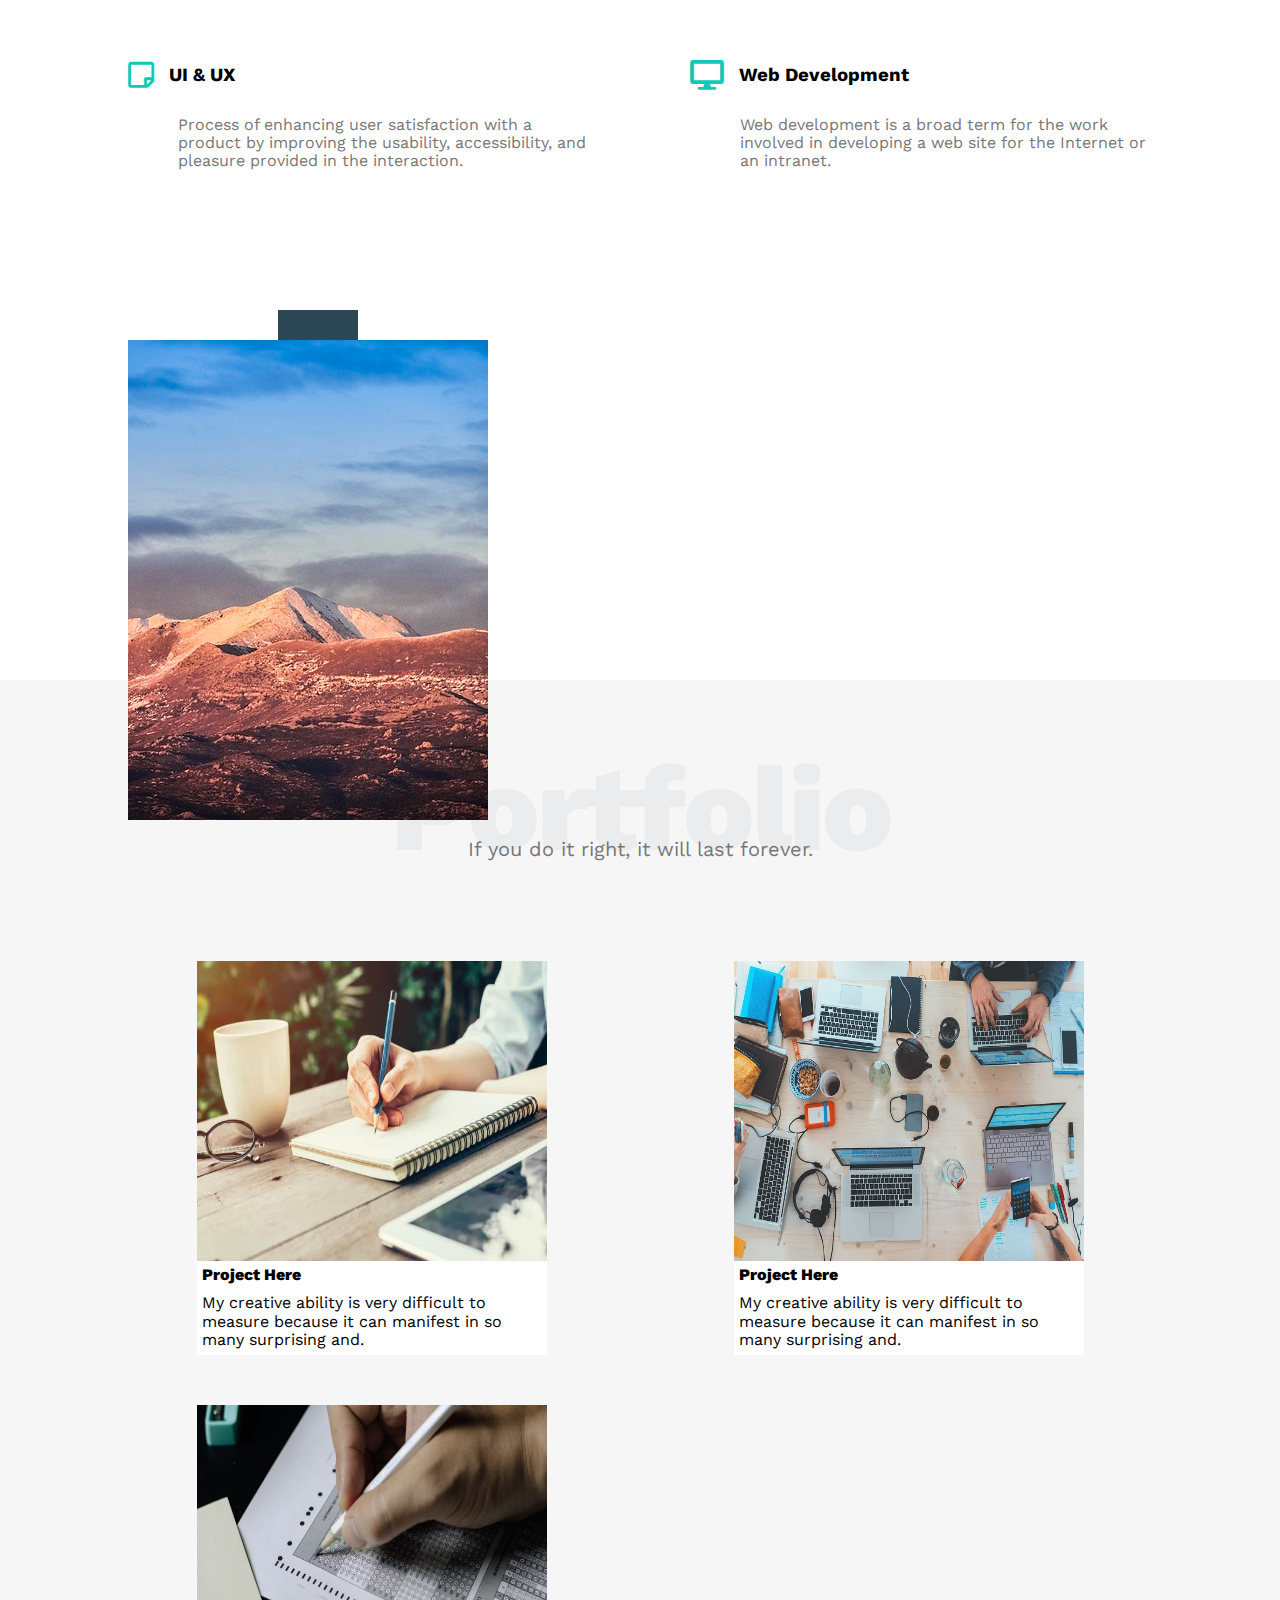
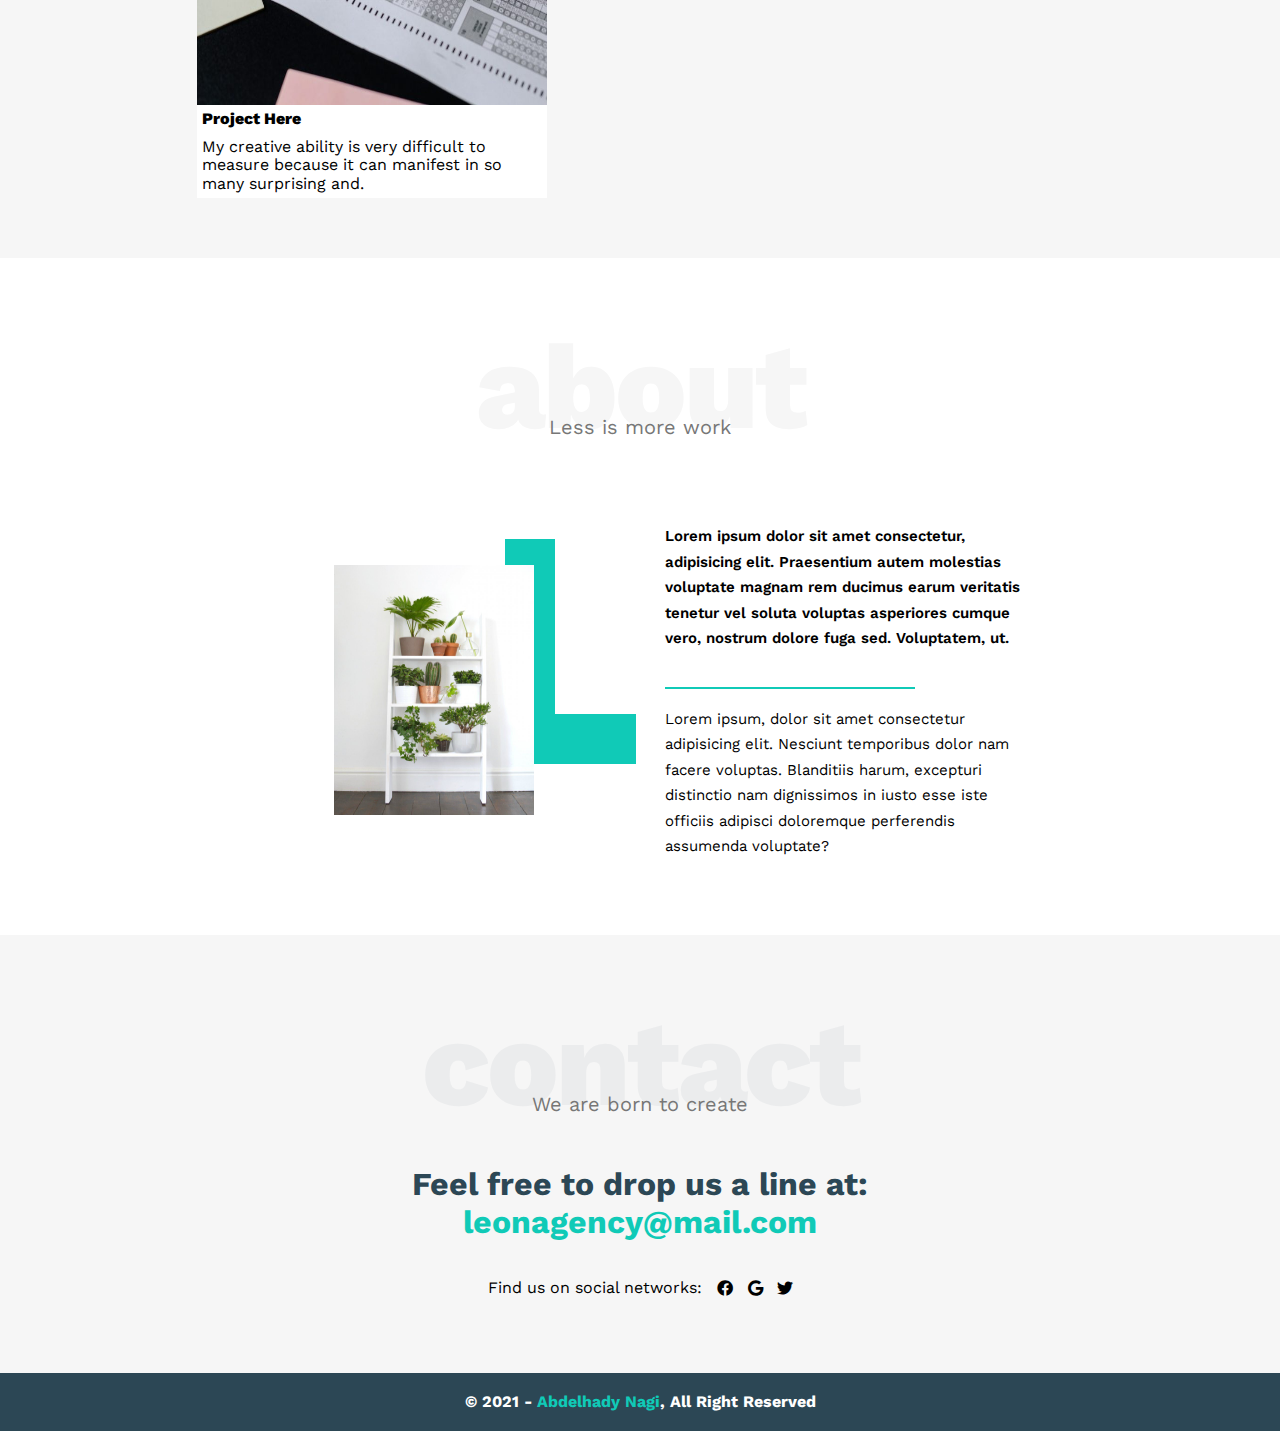
==== commit cfd81cf9: "Final" ====
--- a/index.html
+++ b/index.html
@@ -226,7 +226,7 @@
         <!-- Start Footer -->
             <footer>
                 <p> 
-                    &copy; 2019 - <span style="color: #10cab7;">Leon</span>, All Right Reserved
+                    &copy; 2021 - <span style="color: #10cab7;">Abdelhady Nagi</span>, All Right Reserved
                 </p>
             </footer>
         <!-- End Footer -->
